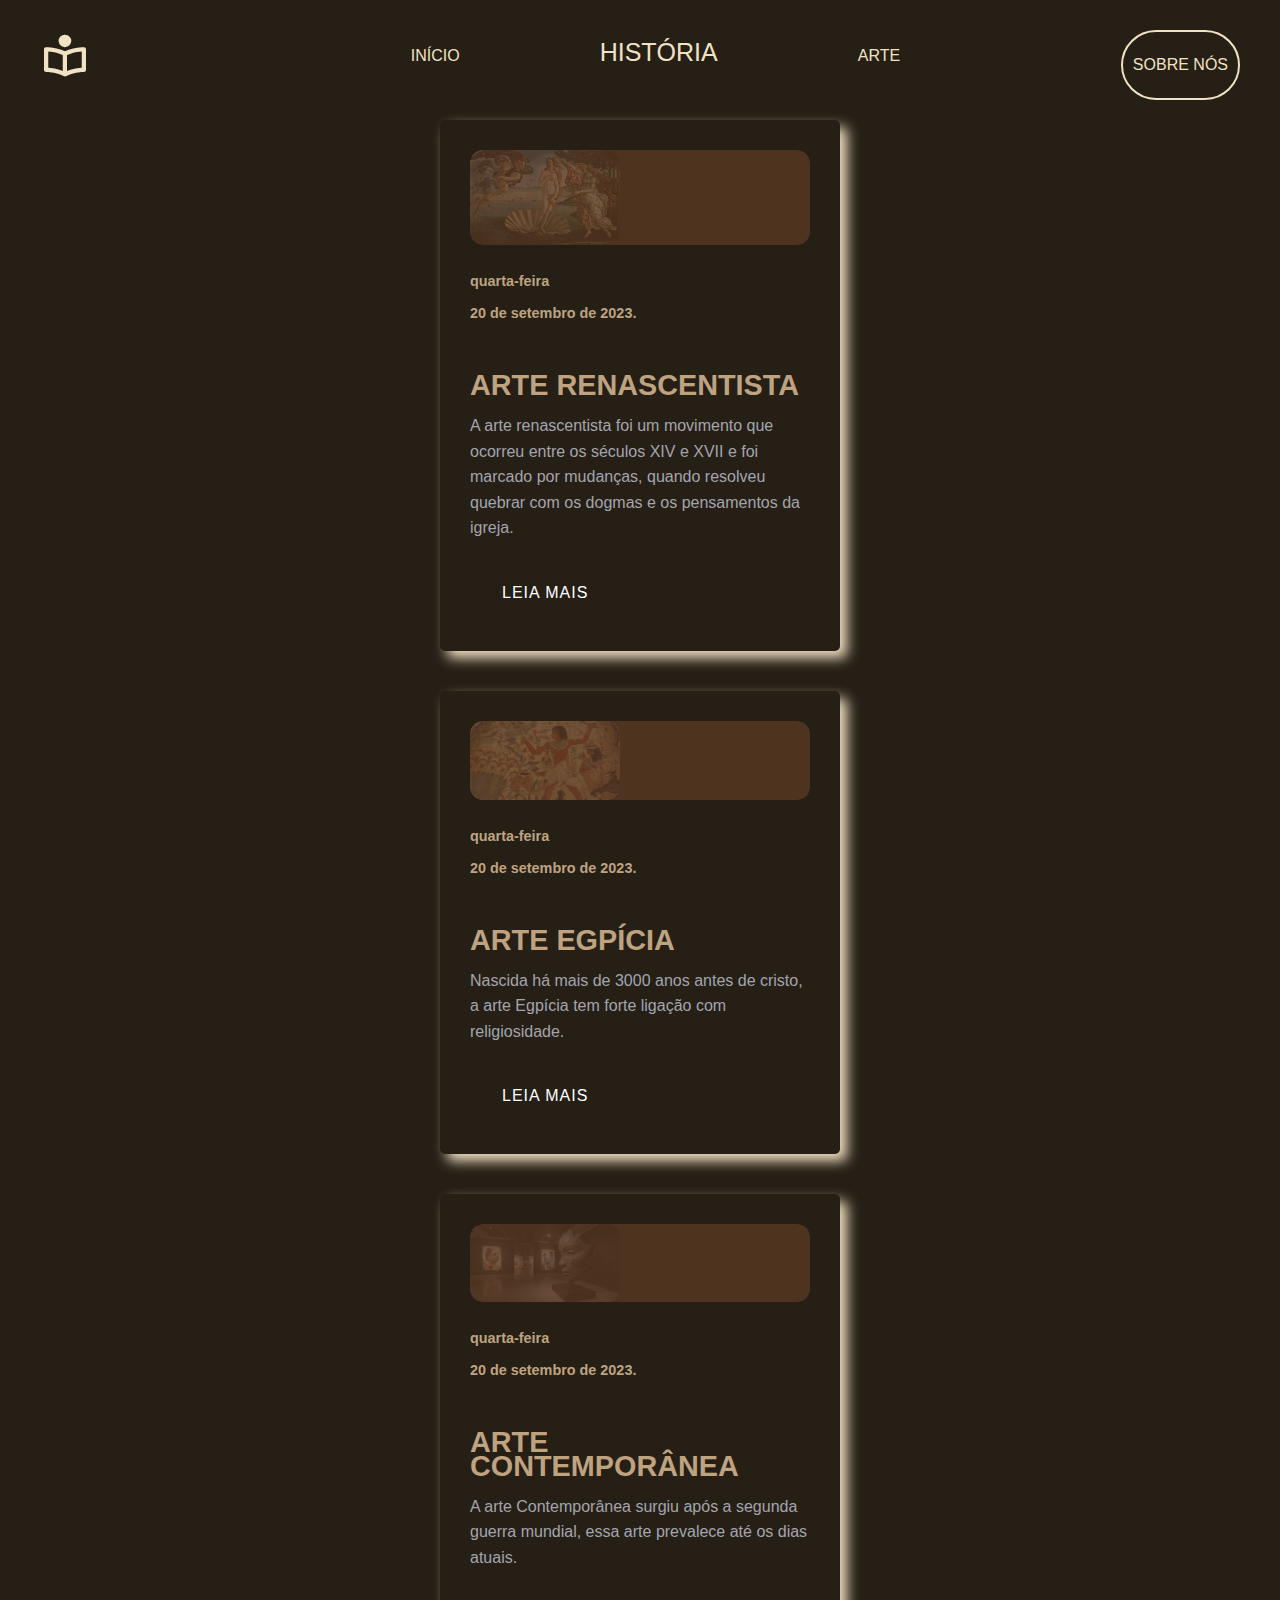
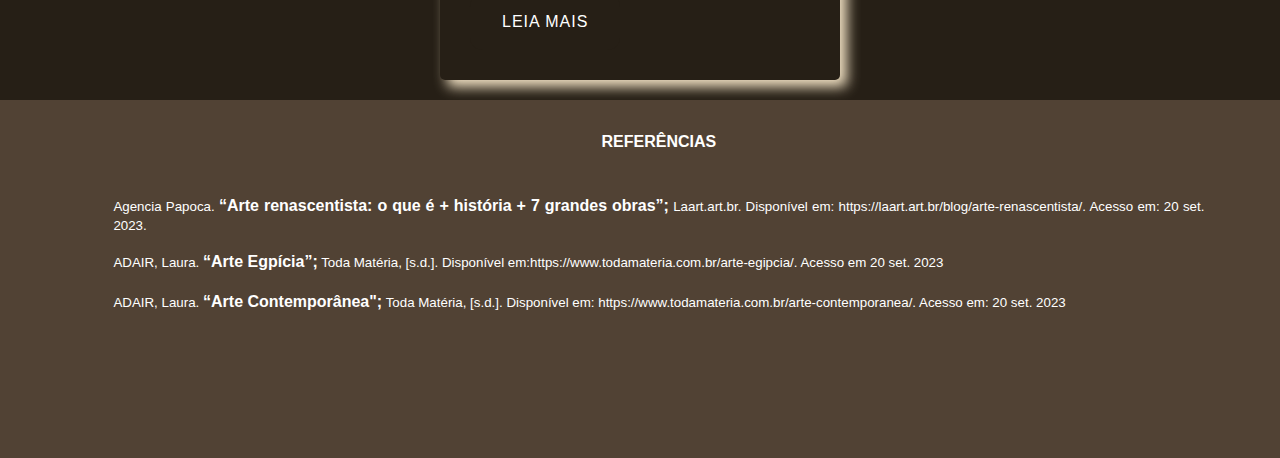
==== arquivos/arte.html @ 1d8e1a4f "." ====
<!DOCTYPE html>
<html lang="pt-br">


<head>
    <link rel="stylesheet" href="https://cdn.jsdelivr.net/npm/boxicons@latest/css/boxicons.min.css">
    <link rel="stylesheet" href="https://unpkg.com/boxicons@latest/css/boxicons.min.css">
    <link rel="preconnect" href="https://fonts.googleapis.com">
    <link rel="preconnect" href="https://fonts.gstatic.com" crossorigin>
    <link href="https://fonts.googleapis.com/css2?family=Kaushan+Script&display=swap" rel="stylesheet">
    <link rel="preconnect" href="https://fonts.googleapis.com%22%3E/>
    <link rel= "preconnect" href="https://fonts.gstatic.com/" crossorigin>
    <link href="https://fonts.googleapis.com/css2?family=Montserrat:ital,wght@0,100;0,200;0,300;0,400;0,500;0,600;0,700;0,800;0,900;1,100;1,200;1,300;1,400;1,500;1,600;1,700;1,800;1,900&display=swap"
        rel="stylesheet">
    <meta charset="UTF-8">
    <meta name="viewport" content="width=device-width, initial-scale=1.0">
    <link rel="stylesheet" href="style.css">
</head>

<body>
    
    <nav>
        <div class="logo">
            <i class='bx bx-book-reader' id="logo"></i>
        </div>
        <div class="menu">
            <ul>
                <li><a href="index.html">Início</a></li>
                <li>História
                    <ul id="dropdown">
                        <div id="backgroundnav">
                            <li><a href="romaantiga.html">Roma</a></li>
                            <li><a href="grecia.html">Grécia</a></li>
                            <li><a href="feudalismo.html">Feudalismo</a></li>
                            <li><a href="cruzadas.html">Cruzadas</a></li>
                            <li><a href="pestenegra.html">Peste Negra</a></li>
                            <li><a href="guerradoscemanos.html">Guerra dos cem anos</a></li>
                        </div>
                    </ul>

                </li>
                <li><a href="arte.html">Arte</a></li>
            </ul>
        </div>
        <div class="sobrenos">
            <a href="#">Sobre nós</a>
        </div>
    </nav>

  <div class="row1">
    <div class="blog-post1 card">
      <div class="blog-post-img">
        <img src="imagens/images.renascimento.jpg" alt="Imagem do post 1">
      </div>
      <div class="blog-post-data">
        <span>quarta-feira</span>
        <span>20 de setembro de 2023.</span>
      </div>
      <h2 class="blog-post-title">Arte Renascentista</h2>
      <p class="blog-post-texto">
        A arte renascentista foi um movimento que ocorreu entre os séculos XIV e XVII e foi marcado por mudanças, quando resolveu quebrar com os dogmas e os pensamentos da igreja.
        <span class="full-text hidden">
          O movimento que teve início na Itália, surgiu entre os séculos XIII e XIV.A arte renascentista é um tipo de arte que nasceu com o intuito de recriar o que foi feito por meio de técnicas avançadas que espelhavam, com a proposta da perfeição, a imagem humana, assim como também retratavam a natureza.(Agencia Papoca) </span>
      </p>
      <a href="#" class="blog-post-cta leia-mais">Leia Mais</a>

    </div>

    <div class="blog-post1 card">
      <div class="blog-post-img">
        <img src="imagens/egito.jpg" alt="Imagem do post 1">
      </div>
      <div class="blog-post-data">
        <span>quarta-feira</span>
        <span>20 de setembro de 2023.</span>
      </div>
      <h2 class="blog-post-title">Arte Egpícia</h2>
      <p class="blog-post-texto">
        Nascida há mais de 3000 anos antes de cristo, a arte Egpícia tem forte ligação com religiosidade.
        <span class="full-text hidden">
          O interior dos templos eram extremamente elabolados, os túmulos eram muito importantes, isso porquê os egípcios acreditavam na vida após a morte. O objetivo da mumificação era proteger a alma pelo resto da eternidade.O faraó contratava artistas para desenhar e pintar nas paredes das pirâmides, que viriam a ser os seus túmulos. Essas pinturas detalhavam a vida deles e seu entorno, de modo que essa arte registra parte da história do Egito.

        </span>
      </p>
      <a href="#" class="blog-post-cta leia-mais">Leia Mais</a>

    </div>

    <div class="blog-post1 card">
      <div class="blog-post-img">
        <img src="imagens/contemporaneo.jpg" alt="Imagem do post 1">
      </div>
      <div class="blog-post-data">
        <span>quarta-feira</span>
        <span>20 de setembro de 2023.</span>
      </div>
      <h2 class="blog-post-title">Arte Contemporânea</h2>
      <p class="blog-post-texto">
       A arte Contemporânea surgiu após a segunda guerra mundial, essa arte prevalece até os dias atuais.
        <span class="full-text hidden">
            A arte contemporânea prioriza a ideia e o conceito acima do objeto artístico final. O objetivo aqui é produzir arte, ao mesmo tempo que reflete sobre ela. Ela abandonou diversos recursos da arte moderno, ao mesmo tempo que abriu espaço para a diversidade e novas idéias.A mudança de eras proporcinou significativas mudanças no meio da arte e da cultura.</span>
      </p>
      <a href="#" class="blog-post-cta leia-mais">Leia Mais</a>
    </div>
  </div>
  <footer>
    <section class="rodape">
        <div class="conteudo-rodape">
            <div class="referencias">
                <div class="referenciaTitulo">
                    <h1> REFERÊNCIAS </h1>
                </div>
                <div class="referenciaLinks">
                    <p>Agencia Papoca. <strong>“Arte renascentista: o que é + história + 7 grandes obras”;</strong> Laart.art.br. Disponível em: https://laart.art.br/blog/arte-renascentista/. Acesso em: 20 set. 2023.</p>
                    <p>ADAIR, Laura. <strong>“Arte Egpícia”;</strong> Toda Matéria, [s.d.]. Disponível em:https://www.todamateria.com.br/arte-egipcia/. Acesso em 20 set. 2023
                    </p>
                    <p>ADAIR, Laura. <strong>“Arte Contemporânea";</strong> Toda Matéria, [s.d.]. Disponível em: https://www.todamateria.com.br/arte-contemporanea/. Acesso em: 20 set. 2023
                    </p>
                    
            
                   
                </div>
            
            </div>
        </div>
      </section>
    </footer>
</body>

  <script>
    const leiaMaisBtns = document.querySelectorAll(".leia-mais");

    leiaMaisBtns.forEach((btn) => {
      btn.addEventListener("click", (event) => {
        event.preventDefault();
        const fullText = event.target.parentElement.querySelector(".full-text");
        fullText.classList.toggle("hidden");
        if (fullText.classList.contains("hidden")) {
          event.target.textContent = "Leia Mais";
        } else {
          event.target.textContent = "Mostrar Menos";
        }
      });
    });

    const mobileMenu = document.getElementById('mobile-menu');
    const navList = document.getElementById('nav-list');

    mobileMenu.addEventListener('click', () => {
        navList.classList.toggle('active');
    });
  </script>

</html>
---- arquivos/style.css ----
*{
    padding: 0;
    margin: 0;
    box-sizing: border-box;
    font-size: 12pt;
    line-height: 18pt;
    font-family: Arial, Helvetica, sans-serif;
}
:root {
    --cor-1: #F2E2C4;
    --cor-2: #261F16;
    --cor-3: #BFA380;
    --cor-4: #8C5B30;
    --cor-5: #734226;
  }
  
body{
    background-color: #261f16;
}

.pagina{
    background-color: #f2e2c4;
    width: 21cm;
    height: 34cm;
    margin: auto;
    margin-top: 10px;
}

.paginaM{
    height: 36cm;
}

.conteudo{
    padding: 3cm 2cm 18pt 3cm;
}

.conteudo p{
    text-align: justify;
    text-indent: 2cm;
}

.conteudo h1{
    margin-bottom: 18pt;
    text-indent: 0cm;
    text-transform: uppercase;
    font-weight: bold;
}

.referencias{
    padding: 0cm 2cm 3cm 3cm;
}

.referenciaTitulo{
    text-align: center;
    margin-bottom: 18pt;
    line-height: 1.15;
}

.referenciaLinks p{
    text-align: justify;
    font-size: 10pt;
    line-height: 12pt;
    padding-top: 12pt;
}
nav {
    height: 100px;
    display: inline-flex;
    font-family: 'Montserrat', sans-serif;
    justify-content: space-between;
    text-align: center;
    width: 100%;
    background-image: black;
  }
  
  nav .logo{
    margin: 30px 0px 0px 40px;
    font-size: 50px;
    color: var(--cor-1);
  }
  
  nav .menu{
    margin-left: 80px;
  }
  
  nav .menu a{
    text-decoration: none;
    color: var(--cor-1);
  }
  
  nav .sobrenos{
    margin: 30px 40px 0px 0px;
    font-size: 20px;
    color: var(--cor-1);
    text-transform: uppercase;
    transition: all 0.6s ease;
    border: 2px solid var(--cor-1);
    border-radius: 3rem;
    align-items: center;
    display: flex;
    padding: 0px 10px 0px 10px;
  }
  
  nav .sobrenos:hover {
    background-color: rgb(204, 204, 204, 0.1);
    color: white;
  }
  
  nav .sobrenos a{
    color: var(--cor-1);
    text-decoration: none;
  }
  
  nav ul {
    text-transform: uppercase;
    display: inline-flex;
    color: var(--cor-1);
    list-style-type: none;
    margin-right: 100px;
  }
  
  nav ul li:hover ul{
    display: inline-flex;
    align-items: center;
  }
  
  nav ul li ul {
    margin-top: 25px;
    padding: 35px 20px 35px 20px  ;
    right: 50px;
    position: absolute;
    display: none;
  }
  
  nav ul li ul li{  
    text-align: left;
    margin-left: 60px;
  }
  
  nav ul li {
    cursor: pointer;;
    padding: 10px;
    margin-left: 120px;
    font-size: 25px;
    margin-top: 30px;
    text-align: right;
    transition: all 0.6s ease;
  }
  
  nav ul li:hover{
    background-color: rgb(204, 204, 204, 0.1);
    color: white;
  }
  #logo{
    font-size: 50px;
  }
  #dropdown{

    top: 14px;

  }
  #dropdown li{
    border-radius: 3rem;
  }
#backgroundnav{
    display: flex;
    background-color: rgba(140, 91, 48, 0.7);
    border-radius: 3rem;
}
#backgroundnav li {
    margin-top: 0;
}

.mais200{
  height: 41cm;
}

.rodape {
  background-color: #514234; 
  color: #fff; 
  text-align: center; 
  padding: 30px 0; 
  position: absolute;
  bottom: 0;
  width: 100%;
  position:relative;
}


.conteudo-rodape {
  font-size: 16px; 
}


.conteudo-rodape a {
  color: #fff;
  text-decoration: none; 
}


.conteudo-rodape a:hover {
  text-decoration: underline; 
}
.row1 {
  display: flex;
  flex-direction: column;
  justify-content: center;
  align-items: center;
}
.blog-post1 {
  margin-bottom: 20px; 
}
.card {
  color: #BFA380;
  border-radius: 5px;
  box-shadow: 7px 7px 13px 0px var(--cor-1);
  padding: 30px;
  margin: 20px;
  width: 400px;
  transition: all 0.3s ease-out;
}
.card:hover {
  transform: translateY(-5px);
  cursor: pointer;
}
 
.card p {
  color: #a3a5ae;
  font-size: 16px;
}
.blog-post-img {
  max-width: 100%;
  height: auto;
  position: relative;
  overflow: hidden; 
  border-radius: 0.8rem;
}

.blog-post-img img {
  width: 44%;
  height: auto;
  object-fit: cover;
  display: block;
  border-radius: 0.8rem;
  transition: transform 0.3s ease;
}

.blog-post-img:hover img {
  transform: scale(1.05);
}
.blog-post-img::before {
  content: '';
  width: 100%;
  height: 100%;
  position: absolute;
  top: 0;
  left: 0;
  background: linear-gradient(to right, rgba(88, 56, 34, 0.8));
  box-shadow: 0.5rem 0.5rem 3rem 1px rgba(94, 88, 79, 0.05);
  border-radius: 0.8rem;
}
@keyframes swing {
  0%, 100% {
      transform: rotate(0deg);
  }
  50% {
      transform: rotate(5deg);
  }
}

.blog-post-img img {
  transition: transform 0.3s ease;
}

.blog-post-img img:hover {
  animation: swing 0.95s ease infinite; 
}
.blog-post-data {
  padding: 1rem 0;
}

.blog-post-data span {
  display: block;
  color: var(--cor-6);
  font-size: 0.9rem;
  font-weight: 600;
  margin: 0.5rem 0;
}
.blog-post-title {
  font-size: 1.8rem;
  margin: 1.5rem 0 1rem;
  text-transform: uppercase;
}

.blog-post-texto {
  margin-bottom: 1.5rem;
  font-size: 1.4rem;
  line-height: 1.6;
}
.blog-post-cta {
  display: inline-block;
  padding: 1rem 2rem;
  letter-spacing: 1px;
  text-transform: uppercase;
  font-size: 1rem;
  border-radius: 0.8rem;
  text-decoration: none;
  background-color: var(--cor-2);
  color: white;
  transition: background-color 0.3s ease, text-decoration 0.3s ease;
}

.blog-post-cta:hover {
  background-color: var(--cor-3);
  text-decoration: underline;
}
.hidden {
  display: none;
}
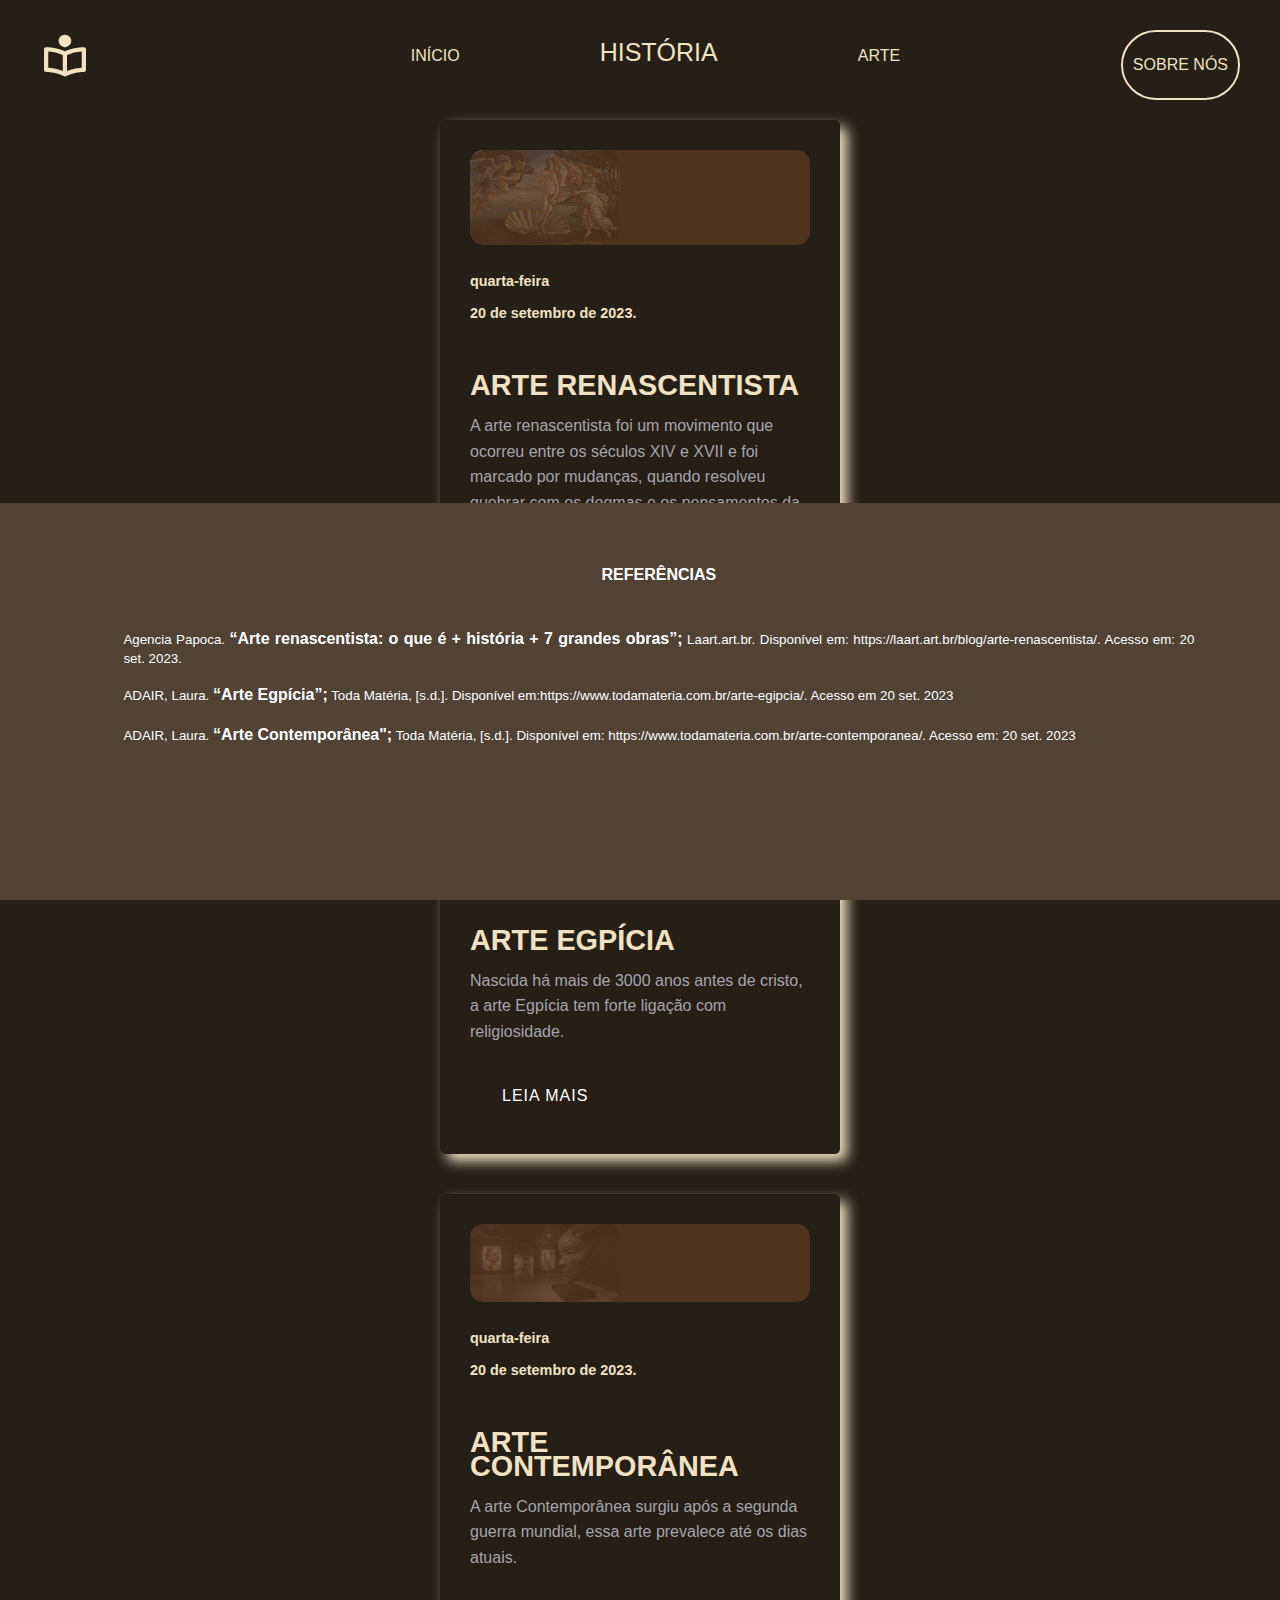
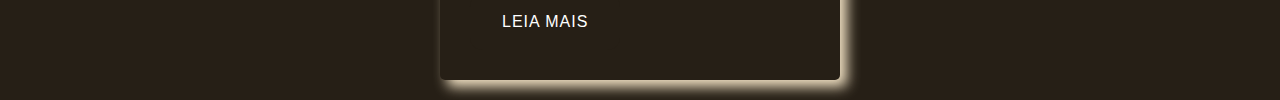
==== commit 99ccea08: "." ====
--- a/arquivos/arte.html
+++ b/arquivos/arte.html
@@ -107,6 +107,7 @@
     <section class="rodape">
         <div class="conteudo-rodape">
             <div class="referencias">
+              
                 <div class="referenciaTitulo">
                     <h1> REFERÊNCIAS </h1>
                 </div>
@@ -116,10 +117,7 @@
                     </p>
                     <p>ADAIR, Laura. <strong>“Arte Contemporânea";</strong> Toda Matéria, [s.d.]. Disponível em: https://www.todamateria.com.br/arte-contemporanea/. Acesso em: 20 set. 2023
                     </p>
-                    
-            
-                   
-                </div>
+                  </div>
             
             </div>
         </div>
--- a/arquivos/style.css
+++ b/arquivos/style.css
@@ -37,6 +37,7 @@
 .conteudo p{
     text-align: justify;
     text-indent: 2cm;
+    margin-bottom: 15px;
 }
 
 .conteudo h1{
@@ -48,6 +49,7 @@
 
 .referencias{
     padding: 0cm 2cm 3cm 3cm;
+    margin-top: 20px;
 }
 
 .referenciaTitulo{
@@ -315,4 +317,44 @@
 }
 .hidden {
   display: none;
-}+}
+.row {
+  display: flex;
+  justify-content: center;
+  align-items: center;
+}
+.card {
+  border-radius: 5px;
+  box-shadow: 7px 7px 13px 0px var(--cor-1);
+  padding: 30px;
+  margin: 20px;
+  width: 400px;
+  transition: all 0.3s ease-out;
+  color:#F2E2C4;
+}
+.card:hover {
+  transform: translateY(-5px);
+  cursor: pointer;
+}
+ 
+.card p {
+  color: #a3a5ae;
+  font-size: 16px;
+}
+ 
+.image {
+  float: right;
+  max-width: 64px;
+  max-height: 64px;
+}
+
+footer {
+  background-color: #514234; 
+  color:#F2E2C4; 
+  padding: 10px; 
+  position: fixed; 
+  bottom: 0; 
+  width: 100%; 
+  text-align: center; 
+}
+
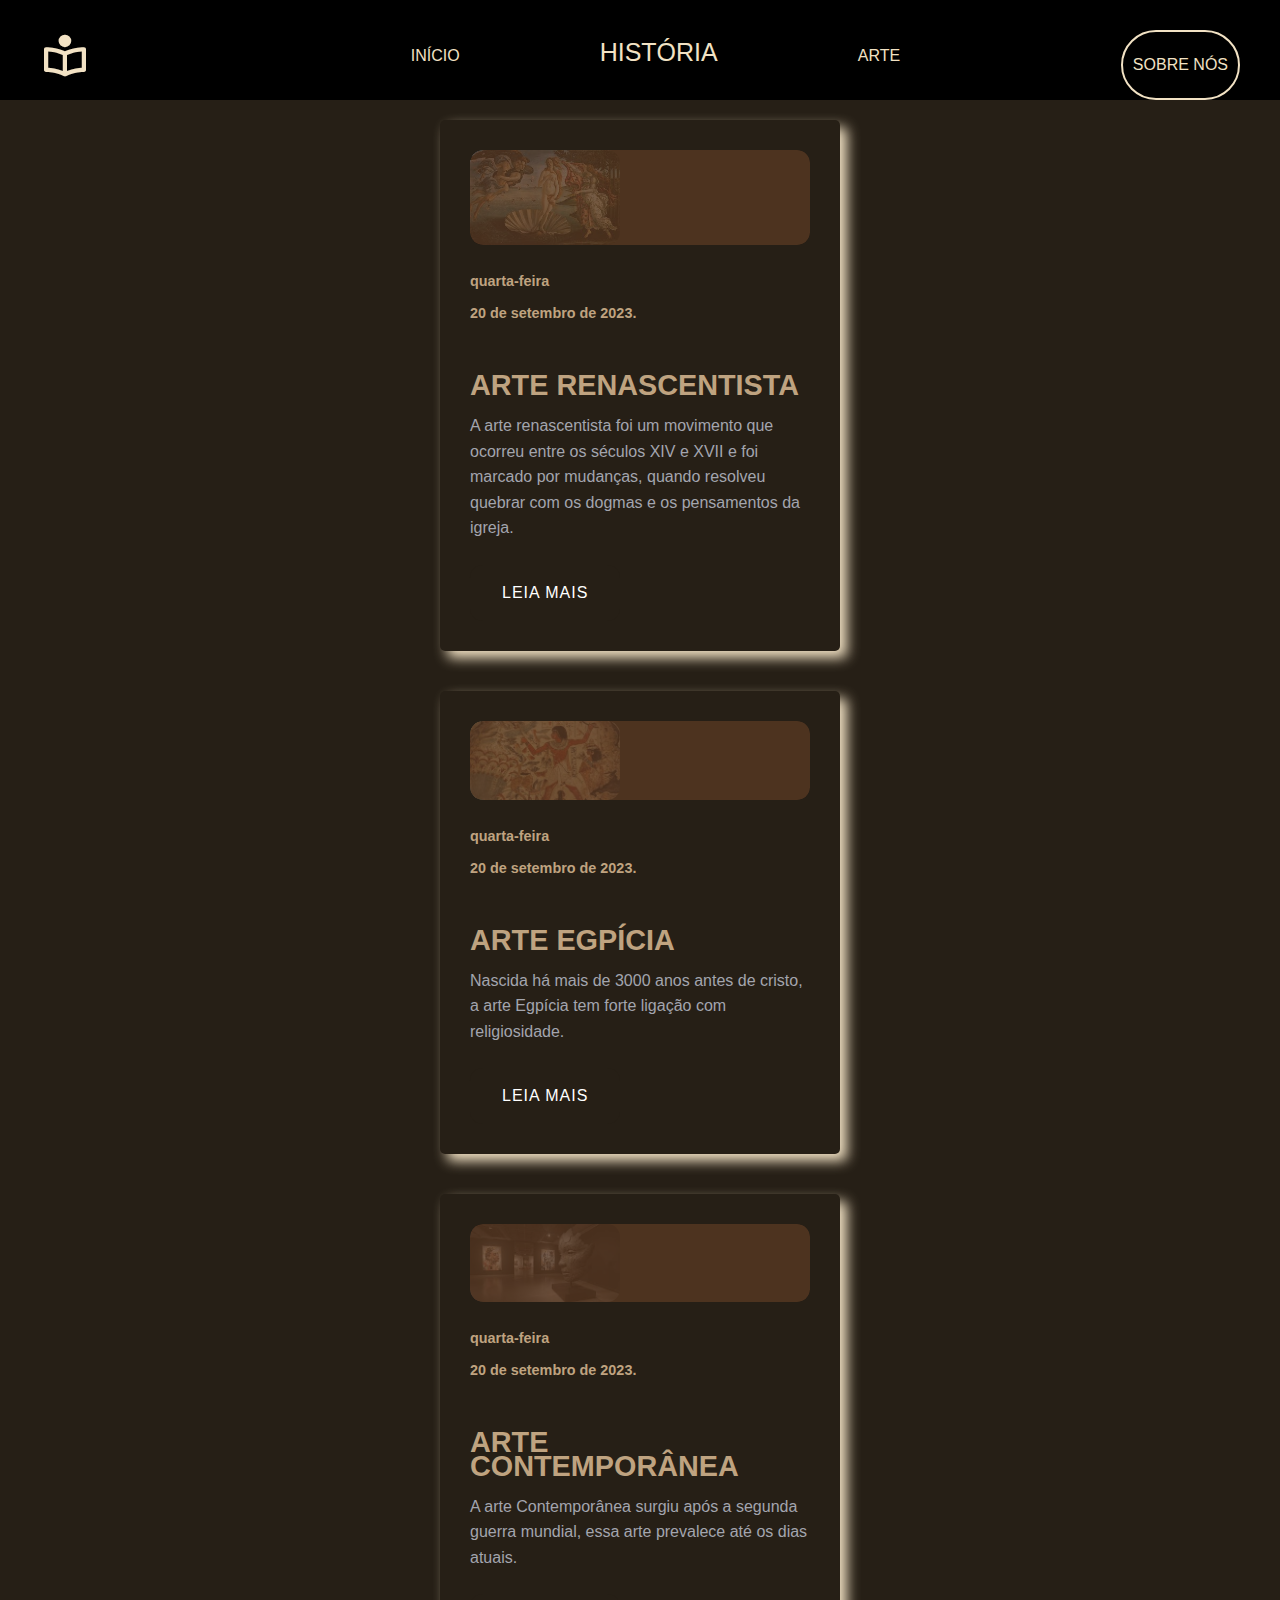
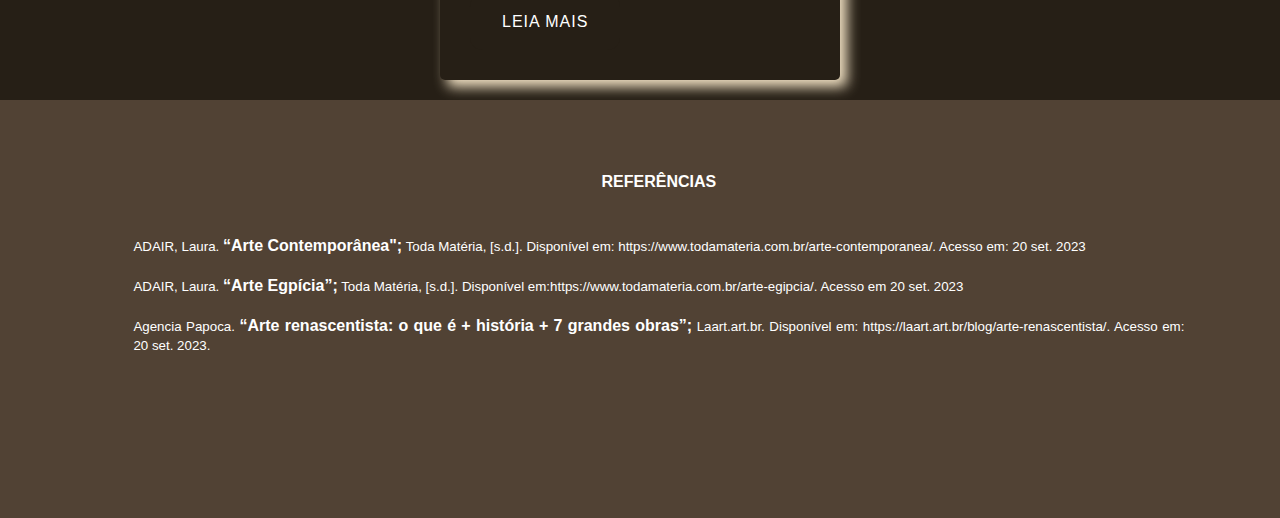
==== commit 1353e8b5: "Co-authored-by: Isabelle Cunha <isabellecunhaifc@users.noreply.github.com>" ====
--- a/arquivos/arte.html
+++ b/arquivos/arte.html
@@ -1,130 +1,173 @@
 <!DOCTYPE html>
 <html lang="pt-br">
+  <head>
+    <meta charset="UTF-8" >
+    <meta name="viewport" content="width=device-width, initial-scale=1.0" >
+    <title>Arte</title>
 
+    <link rel="stylesheet" href="https://cdn.jsdelivr.net/npm/boxicons@latest/css/boxicons.min.css"
+    >
+    <link
+      rel="stylesheet"
+      href="https://unpkg.com/boxicons@latest/css/boxicons.min.css"
+    >
+    <link rel="stylesheet" href="style.css" >
+    <link rel="preconnect" href="https://fonts.googleapis.com" >
+    <link rel="preconnect" href="https://fonts.gstatic.com" crossorigin >
+    <link
+      href="https://fonts.googleapis.com/css2?family=Kaushan+Script&display=swap"
+      rel="stylesheet"
+    >
+    <link rel="preconnect" href="https://fonts.googleapis.com" >
+    <link rel="preconnect" href="https://fonts.gstatic.com/" crossorigin >
+    <link
+      href="https://fonts.googleapis.com/css2?family=Montserrat:ital,wght@0,100;0,200;0,300;0,400;0,500;0,600;0,700;0,800;0,900;1,100;1,200;1,300;1,400;1,500;1,600;1,700;1,800;1,900&display=swap"
+      rel="stylesheet"
+    >
+  </head>
 
-<head>
-    <link rel="stylesheet" href="https://cdn.jsdelivr.net/npm/boxicons@latest/css/boxicons.min.css">
-    <link rel="stylesheet" href="https://unpkg.com/boxicons@latest/css/boxicons.min.css">
-    <link rel="preconnect" href="https://fonts.googleapis.com">
-    <link rel="preconnect" href="https://fonts.gstatic.com" crossorigin>
-    <link href="https://fonts.googleapis.com/css2?family=Kaushan+Script&display=swap" rel="stylesheet">
-    <link rel="preconnect" href="https://fonts.googleapis.com%22%3E/>
-    <link rel= "preconnect" href="https://fonts.gstatic.com/" crossorigin>
-    <link href="https://fonts.googleapis.com/css2?family=Montserrat:ital,wght@0,100;0,200;0,300;0,400;0,500;0,600;0,700;0,800;0,900;1,100;1,200;1,300;1,400;1,500;1,600;1,700;1,800;1,900&display=swap"
-        rel="stylesheet">
-    <meta charset="UTF-8">
-    <meta name="viewport" content="width=device-width, initial-scale=1.0">
-    <link rel="stylesheet" href="style.css">
-</head>
+  <body>
+    <header>
+    <nav>
+      <div class="logo">
+        <i class="bx bx-book-reader" id="logo"></i>
+      </div>
+      <div class="menu">
+        <ul>
+          <li><a href="index.html">Início</a></li>
+          <li>
+            História
+            <div id="backgroundnav">
+            <ul id="dropdown">
+                <li><a href="romaantiga.html">Roma</a></li>
+                <li><a href="grecia.html">Grécia</a></li>
+                <li><a href="feudalismo.html">Feudalismo</a></li>
+                <li><a href="cruzadas.html">Cruzadas</a></li>
+                <li><a href="pestenegra.html">Peste Negra</a></li>
+                <li><a href="guerradoscemanos.html">Guerra dos cem anos</a></li>
+            </ul>
+            </div>
+          </li>
+          <li><a href="arte.html">Arte</a></li>
+        </ul>
+      </div>
+      <div class="sobrenos">
+        <a href="sobrenos.html">Sobre nós</a>
+      </div>
+    </nav>
+    </header>
+    <main>
+      <div class="row1">
+        <div class="blog-post1 card">
+          <div class="blog-post-img">
+            <img src="imagens/images.renascimento.jpg" alt="Imagem do post 1" />
+          </div>
+          <div class="blog-post-data">
+            <span>quarta-feira</span>
+            <span>20 de setembro de 2023.</span>
+          </div>
+          <h2 class="blog-post-title">Arte Renascentista</h2>
+          <p class="blog-post-texto">
+            A arte renascentista foi um movimento que ocorreu entre os séculos
+            XIV e XVII e foi marcado por mudanças, quando resolveu quebrar com
+            os dogmas e os pensamentos da igreja.
+            <span class="full-text hidden">
+              O movimento que teve início na Itália, surgiu entre os séculos
+              XIII e XIV.A arte renascentista é um tipo de arte que nasceu com o
+              intuito de recriar o que foi feito por meio de técnicas avançadas
+              que espelhavam, com a proposta da perfeição, a imagem humana,
+              assim como também retratavam a natureza.(Agencia Papoca)
+            </span>
+          </p>
+          <a href="#" class="blog-post-cta leia-mais">Leia Mais</a>
+        </div>
 
-<body>
-    
-    <nav>
-        <div class="logo">
-            <i class='bx bx-book-reader' id="logo"></i>
+        <div class="blog-post1 card">
+          <div class="blog-post-img">
+            <img src="imagens/egito.jpg" alt="Imagem do post 1" />
+          </div>
+          <div class="blog-post-data">
+            <span>quarta-feira</span>
+            <span>20 de setembro de 2023.</span>
+          </div>
+          <h2 class="blog-post-title">Arte Egpícia</h2>
+          <p class="blog-post-texto">
+            Nascida há mais de 3000 anos antes de cristo, a arte Egpícia tem
+            forte ligação com religiosidade.
+            <span class="full-text hidden">
+              O interior dos templos eram extremamente elabolados, os túmulos
+              eram muito importantes, isso porquê os egípcios acreditavam na
+              vida após a morte. O objetivo da mumificação era proteger a alma
+              pelo resto da eternidade.O faraó contratava artistas para desenhar
+              e pintar nas paredes das pirâmides, que viriam a ser os seus
+              túmulos. Essas pinturas detalhavam a vida deles e seu entorno, de
+              modo que essa arte registra parte da história do Egito.
+            </span>
+          </p>
+          <a href="#" class="blog-post-cta leia-mais">Leia Mais</a>
         </div>
-        <div class="menu">
-            <ul>
-                <li><a href="index.html">Início</a></li>
-                <li>História
-                    <ul id="dropdown">
-                        <div id="backgroundnav">
-                            <li><a href="romaantiga.html">Roma</a></li>
-                            <li><a href="grecia.html">Grécia</a></li>
-                            <li><a href="feudalismo.html">Feudalismo</a></li>
-                            <li><a href="cruzadas.html">Cruzadas</a></li>
-                            <li><a href="pestenegra.html">Peste Negra</a></li>
-                            <li><a href="guerradoscemanos.html">Guerra dos cem anos</a></li>
-                        </div>
-                    </ul>
 
-                </li>
-                <li><a href="arte.html">Arte</a></li>
-            </ul>
+        <div class="blog-post1 card">
+          <div class="blog-post-img">
+            <img src="imagens/contemporaneo.jpg" alt="Imagem do post 1" />
+          </div>
+          <div class="blog-post-data">
+            <span>quarta-feira</span>
+            <span>20 de setembro de 2023.</span>
+          </div>
+          <h2 class="blog-post-title">Arte Contemporânea</h2>
+          <p class="blog-post-texto">
+            A arte Contemporânea surgiu após a segunda guerra mundial, essa arte
+            prevalece até os dias atuais.
+            <span class="full-text hidden">
+              A arte contemporânea prioriza a ideia e o conceito acima do objeto
+              artístico final. O objetivo aqui é produzir arte, ao mesmo tempo
+              que reflete sobre ela. Ela abandonou diversos recursos da arte
+              moderno, ao mesmo tempo que abriu espaço para a diversidade e
+              novas idéias.A mudança de eras proporcinou significativas mudanças
+              no meio da arte e da cultura.</span
+            >
+          </p>
+          <a href="#" class="blog-post-cta leia-mais">Leia Mais</a>
         </div>
-        <div class="sobrenos">
-            <a href="#">Sobre nós</a>
-        </div>
-    </nav>
-
-  <div class="row1">
-    <div class="blog-post1 card">
-      <div class="blog-post-img">
-        <img src="imagens/images.renascimento.jpg" alt="Imagem do post 1">
       </div>
-      <div class="blog-post-data">
-        <span>quarta-feira</span>
-        <span>20 de setembro de 2023.</span>
-      </div>
-      <h2 class="blog-post-title">Arte Renascentista</h2>
-      <p class="blog-post-texto">
-        A arte renascentista foi um movimento que ocorreu entre os séculos XIV e XVII e foi marcado por mudanças, quando resolveu quebrar com os dogmas e os pensamentos da igreja.
-        <span class="full-text hidden">
-          O movimento que teve início na Itália, surgiu entre os séculos XIII e XIV.A arte renascentista é um tipo de arte que nasceu com o intuito de recriar o que foi feito por meio de técnicas avançadas que espelhavam, com a proposta da perfeição, a imagem humana, assim como também retratavam a natureza.(Agencia Papoca) </span>
-      </p>
-      <a href="#" class="blog-post-cta leia-mais">Leia Mais</a>
-
-    </div>
-
-    <div class="blog-post1 card">
-      <div class="blog-post-img">
-        <img src="imagens/egito.jpg" alt="Imagem do post 1">
-      </div>
-      <div class="blog-post-data">
-        <span>quarta-feira</span>
-        <span>20 de setembro de 2023.</span>
-      </div>
-      <h2 class="blog-post-title">Arte Egpícia</h2>
-      <p class="blog-post-texto">
-        Nascida há mais de 3000 anos antes de cristo, a arte Egpícia tem forte ligação com religiosidade.
-        <span class="full-text hidden">
-          O interior dos templos eram extremamente elabolados, os túmulos eram muito importantes, isso porquê os egípcios acreditavam na vida após a morte. O objetivo da mumificação era proteger a alma pelo resto da eternidade.O faraó contratava artistas para desenhar e pintar nas paredes das pirâmides, que viriam a ser os seus túmulos. Essas pinturas detalhavam a vida deles e seu entorno, de modo que essa arte registra parte da história do Egito.
-
-        </span>
-      </p>
-      <a href="#" class="blog-post-cta leia-mais">Leia Mais</a>
-
-    </div>
-
-    <div class="blog-post1 card">
-      <div class="blog-post-img">
-        <img src="imagens/contemporaneo.jpg" alt="Imagem do post 1">
-      </div>
-      <div class="blog-post-data">
-        <span>quarta-feira</span>
-        <span>20 de setembro de 2023.</span>
-      </div>
-      <h2 class="blog-post-title">Arte Contemporânea</h2>
-      <p class="blog-post-texto">
-       A arte Contemporânea surgiu após a segunda guerra mundial, essa arte prevalece até os dias atuais.
-        <span class="full-text hidden">
-            A arte contemporânea prioriza a ideia e o conceito acima do objeto artístico final. O objetivo aqui é produzir arte, ao mesmo tempo que reflete sobre ela. Ela abandonou diversos recursos da arte moderno, ao mesmo tempo que abriu espaço para a diversidade e novas idéias.A mudança de eras proporcinou significativas mudanças no meio da arte e da cultura.</span>
-      </p>
-      <a href="#" class="blog-post-cta leia-mais">Leia Mais</a>
-    </div>
-  </div>
-  <footer>
-    <section class="rodape">
+    </main>
+    <footer>
+      <section class="rodape">
         <div class="conteudo-rodape">
-            <div class="referencias">
-              
-                <div class="referenciaTitulo">
-                    <h1> REFERÊNCIAS </h1>
-                </div>
-                <div class="referenciaLinks">
-                    <p>Agencia Papoca. <strong>“Arte renascentista: o que é + história + 7 grandes obras”;</strong> Laart.art.br. Disponível em: https://laart.art.br/blog/arte-renascentista/. Acesso em: 20 set. 2023.</p>
-                    <p>ADAIR, Laura. <strong>“Arte Egpícia”;</strong> Toda Matéria, [s.d.]. Disponível em:https://www.todamateria.com.br/arte-egipcia/. Acesso em 20 set. 2023
-                    </p>
-                    <p>ADAIR, Laura. <strong>“Arte Contemporânea";</strong> Toda Matéria, [s.d.]. Disponível em: https://www.todamateria.com.br/arte-contemporanea/. Acesso em: 20 set. 2023
-                    </p>
-                  </div>
-            
+          <div class="referencias">
+            <div class="referenciaTitulo">
+              <h1>REFERÊNCIAS</h1>
             </div>
+            <div class="referenciaLinks">
+              <p>
+                ADAIR, Laura. <strong>“Arte Contemporânea";</strong> Toda
+                Matéria, [s.d.]. Disponível em:
+                https://www.todamateria.com.br/arte-contemporanea/. Acesso em:
+                20 set. 2023
+              </p>
+              <p>
+                ADAIR, Laura. <strong>“Arte Egpícia”;</strong> Toda Matéria,
+                [s.d.]. Disponível
+                em:https://www.todamateria.com.br/arte-egipcia/. Acesso em 20
+                set. 2023
+              </p>
+              <p>
+                Agencia Papoca.
+                <strong
+                  >“Arte renascentista: o que é + história + 7 grandes
+                  obras”;</strong
+                >
+                Laart.art.br. Disponível em:
+                https://laart.art.br/blog/arte-renascentista/. Acesso em: 20
+                set. 2023.
+              </p>
+            </div>
+          </div>
         </div>
       </section>
     </footer>
-</body>
-
+  </body>
   <script>
     const leiaMaisBtns = document.querySelectorAll(".leia-mais");
 
@@ -141,12 +184,11 @@
       });
     });
 
-    const mobileMenu = document.getElementById('mobile-menu');
-    const navList = document.getElementById('nav-list');
+    const mobileMenu = document.getElementById("mobile-menu");
+    const navList = document.getElementById("nav-list");
 
-    mobileMenu.addEventListener('click', () => {
-        navList.classList.toggle('active');
+    mobileMenu.addEventListener("click", () => {
+      navList.classList.toggle("active");
     });
   </script>
-
-</html>+</html>
--- a/arquivos/style.css
+++ b/arquivos/style.css
@@ -1,218 +1,223 @@
-*{
-    padding: 0;
-    margin: 0;
-    box-sizing: border-box;
-    font-size: 12pt;
-    line-height: 18pt;
-    font-family: Arial, Helvetica, sans-serif;
-}
+* {
+  padding: 0;
+  margin: 0;
+  box-sizing: border-box;
+  font-size: 12pt;
+  line-height: 18pt;
+  font-family: Arial, Helvetica, sans-serif;
+}
+
 :root {
-    --cor-1: #F2E2C4;
-    --cor-2: #261F16;
-    --cor-3: #BFA380;
-    --cor-4: #8C5B30;
-    --cor-5: #734226;
-  }
-  
-body{
-    background-color: #261f16;
-}
-
-.pagina{
-    background-color: #f2e2c4;
-    width: 21cm;
-    height: 34cm;
-    margin: auto;
-    margin-top: 10px;
-}
-
-.paginaM{
-    height: 36cm;
-}
-
-.conteudo{
-    padding: 3cm 2cm 18pt 3cm;
-}
-
-.conteudo p{
-    text-align: justify;
-    text-indent: 2cm;
-    margin-bottom: 15px;
-}
-
-.conteudo h1{
-    margin-bottom: 18pt;
-    text-indent: 0cm;
-    text-transform: uppercase;
-    font-weight: bold;
-}
-
-.referencias{
-    padding: 0cm 2cm 3cm 3cm;
-    margin-top: 20px;
-}
-
-.referenciaTitulo{
-    text-align: center;
-    margin-bottom: 18pt;
-    line-height: 1.15;
-}
-
-.referenciaLinks p{
-    text-align: justify;
-    font-size: 10pt;
-    line-height: 12pt;
-    padding-top: 12pt;
-}
+  --cor-1: #f2e2c4;
+  --cor-2: #261f16;
+  --cor-3: #bfa380;
+  --cor-4: #8c5b30;
+  --cor-5: #734226;
+}
+
+body {
+  background-color: #261f16;
+}
+
+.pagina {
+  background-color: #f2e2c4;
+  width: 21cm;
+  height: 34cm;
+  margin: auto;
+  margin-top: 10px;
+}
+
+.paginaM {
+  height: 36cm;
+}
+
+.conteudo {
+  padding: 3cm 2cm 18pt 3cm;
+}
+
+.conteudo p {
+  text-align: justify;
+  text-indent: 2cm;
+  margin-bottom: 15px;
+}
+
+.conteudo h1 {
+  margin-bottom: 18pt;
+  text-indent: 0cm;
+  text-transform: uppercase;
+  font-weight: bold;
+}
+
+.referencias {
+  padding: 0cm 2cm 3cm 3cm;
+  margin-top: 20px;
+}
+
+.referenciaTitulo {
+  text-align: center;
+  margin-bottom: 18pt;
+  line-height: 1.15;
+}
+
+.referenciaLinks p {
+  text-align: justify;
+  font-size: 10pt;
+  line-height: 12pt;
+  padding-top: 12pt;
+}
+
 nav {
-    height: 100px;
-    display: inline-flex;
-    font-family: 'Montserrat', sans-serif;
-    justify-content: space-between;
-    text-align: center;
-    width: 100%;
-    background-image: black;
-  }
-  
-  nav .logo{
-    margin: 30px 0px 0px 40px;
-    font-size: 50px;
-    color: var(--cor-1);
-  }
-  
-  nav .menu{
-    margin-left: 80px;
-  }
-  
-  nav .menu a{
-    text-decoration: none;
-    color: var(--cor-1);
-  }
-  
-  nav .sobrenos{
-    margin: 30px 40px 0px 0px;
-    font-size: 20px;
-    color: var(--cor-1);
-    text-transform: uppercase;
-    transition: all 0.6s ease;
-    border: 2px solid var(--cor-1);
-    border-radius: 3rem;
-    align-items: center;
-    display: flex;
-    padding: 0px 10px 0px 10px;
-  }
-  
-  nav .sobrenos:hover {
-    background-color: rgb(204, 204, 204, 0.1);
-    color: white;
-  }
-  
-  nav .sobrenos a{
-    color: var(--cor-1);
-    text-decoration: none;
-  }
-  
-  nav ul {
-    text-transform: uppercase;
-    display: inline-flex;
-    color: var(--cor-1);
-    list-style-type: none;
-    margin-right: 100px;
-  }
-  
-  nav ul li:hover ul{
-    display: inline-flex;
-    align-items: center;
-  }
-  
-  nav ul li ul {
-    margin-top: 25px;
-    padding: 35px 20px 35px 20px  ;
-    right: 50px;
-    position: absolute;
-    display: none;
-  }
-  
-  nav ul li ul li{  
-    text-align: left;
-    margin-left: 60px;
-  }
-  
-  nav ul li {
-    cursor: pointer;;
-    padding: 10px;
-    margin-left: 120px;
-    font-size: 25px;
-    margin-top: 30px;
-    text-align: right;
-    transition: all 0.6s ease;
-  }
-  
-  nav ul li:hover{
-    background-color: rgb(204, 204, 204, 0.1);
-    color: white;
-  }
-  #logo{
-    font-size: 50px;
-  }
-  #dropdown{
-
-    top: 14px;
-
-  }
-  #dropdown li{
-    border-radius: 3rem;
-  }
-#backgroundnav{
-    display: flex;
-    background-color: rgba(140, 91, 48, 0.7);
-    border-radius: 3rem;
-}
+  height: 100px;
+  display: inline-flex;
+  font-family: "Montserrat", sans-serif;
+  justify-content: space-between;
+  text-align: center;
+  width: 100%;
+  background-color: black;
+}
+
+nav .logo {
+  margin: 30px 0px 0px 40px;
+  font-size: 50px;
+  color: var(--cor-1);
+}
+
+nav .menu {
+  margin-left: 80px;
+}
+
+nav .menu a {
+  text-decoration: none;
+  color: var(--cor-1);
+}
+
+nav .sobrenos {
+  margin: 30px 40px 0px 0px;
+  font-size: 20px;
+  color: var(--cor-1);
+  text-transform: uppercase;
+  transition: all 0.6s ease;
+  border: 2px solid var(--cor-1);
+  border-radius: 3rem;
+  align-items: center;
+  display: flex;
+  padding: 0px 10px 0px 10px;
+}
+
+nav .sobrenos:hover {
+  background-color: rgb(204, 204, 204, 0.1);
+  color: white;
+}
+
+nav .sobrenos a {
+  color: var(--cor-1);
+  text-decoration: none;
+}
+
+nav ul {
+  text-transform: uppercase;
+  display: inline-flex;
+  color: var(--cor-1);
+  list-style-type: none;
+  margin-right: 100px;
+}
+
+nav ul li:hover ul {
+  display: inline-flex;
+  align-items: center;
+}
+
+nav ul li ul {
+  margin-top: 25px;
+  padding: 35px 20px 35px 20px;
+  right: 50px;
+  position: absolute;
+  display: none;
+}
+
+nav ul li ul li {
+  text-align: left;
+  margin-left: 60px;
+}
+
+nav ul li {
+  cursor: pointer;
+  padding: 10px;
+  margin-left: 120px;
+  font-size: 25px;
+  margin-top: 30px;
+  text-align: right;
+  transition: all 0.6s ease;
+}
+
+nav ul li:hover {
+  background-color: rgb(204, 204, 204, 0.1);
+  color: white;
+}
+
+#logo {
+  font-size: 50px;
+}
+
+#dropdown {
+  top: 14px;
+}
+
+#dropdown li {
+  border-radius: 3rem;
+}
+
+#backgroundnav {
+  display: flex;
+  background-color: rgba(140, 91, 48, 0.7);
+  border-radius: 3rem;
+}
+
 #backgroundnav li {
-    margin-top: 0;
-}
-
-.mais200{
+  margin-top: 0;
+}
+
+.mais200 {
   height: 41cm;
 }
 
 .rodape {
-  background-color: #514234; 
-  color: #fff; 
-  text-align: center; 
-  padding: 30px 0; 
+  background-color: #514234;
+  color: #fff;
+  text-align: center;
+  padding: 30px 0;
   position: absolute;
   bottom: 0;
   width: 100%;
-  position:relative;
-}
-
+  position: relative;
+}
 
 .conteudo-rodape {
-  font-size: 16px; 
-}
-
+  font-size: 16px;
+}
 
 .conteudo-rodape a {
   color: #fff;
-  text-decoration: none; 
-}
-
+  text-decoration: none;
+}
 
 .conteudo-rodape a:hover {
-  text-decoration: underline; 
-}
+  text-decoration: underline;
+}
+
 .row1 {
   display: flex;
   flex-direction: column;
   justify-content: center;
   align-items: center;
 }
+
 .blog-post1 {
-  margin-bottom: 20px; 
-}
+  margin-bottom: 20px;
+}
+
 .card {
-  color: #BFA380;
+  color: #bfa380;
   border-radius: 5px;
   box-shadow: 7px 7px 13px 0px var(--cor-1);
   padding: 30px;
@@ -220,20 +225,22 @@
   width: 400px;
   transition: all 0.3s ease-out;
 }
+
 .card:hover {
   transform: translateY(-5px);
   cursor: pointer;
 }
- 
+
 .card p {
   color: #a3a5ae;
   font-size: 16px;
 }
+
 .blog-post-img {
   max-width: 100%;
   height: auto;
   position: relative;
-  overflow: hidden; 
+  overflow: hidden;
   border-radius: 0.8rem;
 }
 
@@ -249,23 +256,26 @@
 .blog-post-img:hover img {
   transform: scale(1.05);
 }
+
 .blog-post-img::before {
-  content: '';
+  content: "";
   width: 100%;
   height: 100%;
   position: absolute;
   top: 0;
   left: 0;
-  background: linear-gradient(to right, rgba(88, 56, 34, 0.8));
+  background-color: rgba(88, 56, 34, 0.8);
   box-shadow: 0.5rem 0.5rem 3rem 1px rgba(94, 88, 79, 0.05);
   border-radius: 0.8rem;
 }
+
 @keyframes swing {
-  0%, 100% {
-      transform: rotate(0deg);
+  0%,
+  100% {
+    transform: rotate(0deg);
   }
   50% {
-      transform: rotate(5deg);
+    transform: rotate(5deg);
   }
 }
 
@@ -274,8 +284,9 @@
 }
 
 .blog-post-img img:hover {
-  animation: swing 0.95s ease infinite; 
-}
+  animation: swing 0.95s ease infinite;
+}
+
 .blog-post-data {
   padding: 1rem 0;
 }
@@ -287,6 +298,7 @@
   font-weight: 600;
   margin: 0.5rem 0;
 }
+
 .blog-post-title {
   font-size: 1.8rem;
   margin: 1.5rem 0 1rem;
@@ -298,6 +310,7 @@
   font-size: 1.4rem;
   line-height: 1.6;
 }
+
 .blog-post-cta {
   display: inline-block;
   padding: 1rem 2rem;
@@ -315,46 +328,17 @@
   background-color: var(--cor-3);
   text-decoration: underline;
 }
+
 .hidden {
   display: none;
 }
-.row {
-  display: flex;
-  justify-content: center;
-  align-items: center;
-}
-.card {
-  border-radius: 5px;
-  box-shadow: 7px 7px 13px 0px var(--cor-1);
-  padding: 30px;
-  margin: 20px;
-  width: 400px;
-  transition: all 0.3s ease-out;
-  color:#F2E2C4;
-}
-.card:hover {
-  transform: translateY(-5px);
-  cursor: pointer;
-}
- 
-.card p {
-  color: #a3a5ae;
-  font-size: 16px;
-}
- 
-.image {
-  float: right;
-  max-width: 64px;
-  max-height: 64px;
-}
 
 footer {
-  background-color: #514234; 
-  color:#F2E2C4; 
-  padding: 10px; 
-  position: fixed; 
-  bottom: 0; 
-  width: 100%; 
-  text-align: center; 
-}
-
+  background-color: #514234;
+  color: #f2e2c4;
+  position: relative;
+  bottom: 0;
+  width: 100%;
+  padding: 20px;
+  text-align: center;
+}
